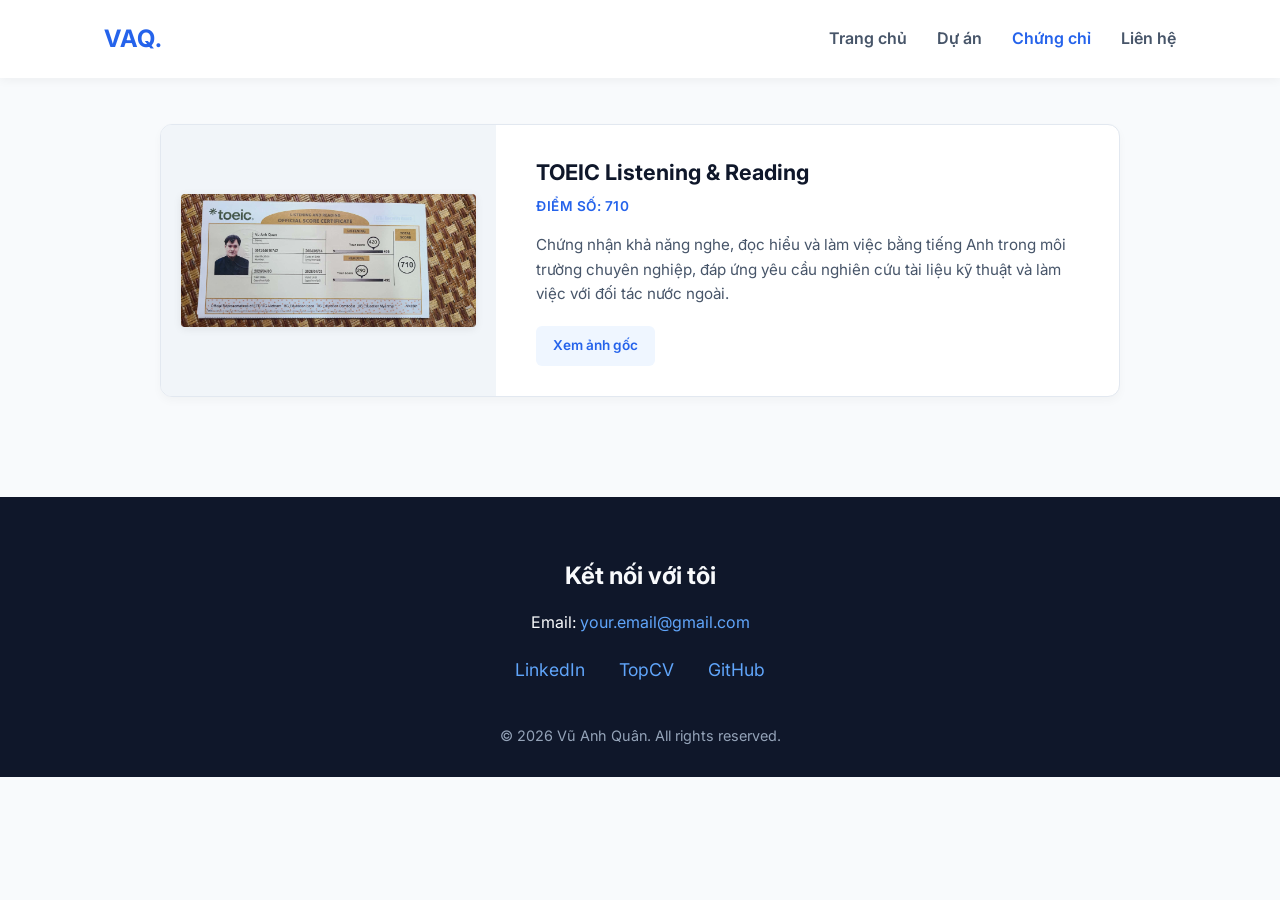
==== certificates.html @ b9911764 "first commiit" ====
<!DOCTYPE html>
<html lang="vi">
<head>
    <meta charset="UTF-8">
    <meta name="viewport" content="width=device-width, initial-scale=1.0">
    <title>Vũ Anh Quân | Chứng chỉ</title>
    <link rel="stylesheet" href="css/style.css">
    <link href="https://fonts.googleapis.com/css2?family=Inter:wght@300;400;600;700&display=swap" rel="stylesheet">
</head>
<body>
    <!-- Thanh điều hướng -->
    <header>
        <nav class="navbar">
            <div class="logo">VAQ.</div>
            <ul class="nav-links">
                <li><a href="index.html">Trang chủ</a></li>
                <li><a href="projects.html">Dự án</a></li>
                <li><a href="certificates.html" class="active">Chứng chỉ</a></li>
                <li><a href="index.html#contact">Liên hệ</a></li>
            </ul>
        </nav>
    </header>

    <!-- Header của trang phụ -->
    <section class="page-header">
        <div class="container">
            <h1>CHỨNG CHỈ & ĐÀO TẠO</h1>
            <p>Quá trình học tập, rèn luyện ngoại ngữ và nâng cao nghiệp vụ chuyên môn.</p>
        </div>
    </section>

    <!-- Danh sách chứng chỉ (Dạng Ngang) -->
    <section class="certificates">
        <div class="container">
            <div class="cert-list">
                
                <!-- Chứng chỉ 1 -->
                <div class="cert-card">
                    <div class="cert-image">
                        <img src="images/Toeic3-4-2026.jfif" alt="Chứng chỉ TOEIC Listening & Reading">
                        <div class="cert-overlay">
                            <a href="images/Toeic3-4-2026.jfif" target="_blank">Xem ảnh gốc</a>
                        </div>
                    </div>
                    <div class="cert-content">
                        <h3>TOEIC Listening & Reading</h3>
                        <p class="cert-issuer">Điểm số: 710</p>
                        <p class="cert-desc">
                            Chứng nhận khả năng nghe, đọc hiểu và làm việc bằng tiếng Anh trong môi trường chuyên nghiệp, 
                            đáp ứng yêu cầu nghiên cứu tài liệu kỹ thuật và làm việc với đối tác nước ngoài.
                        </p>
                        <a href="images/cert-toeic.jpg" target="_blank" class="btn-view">Xem ảnh gốc</a>
                    </div>
                </div>

                
            </div>
        </div>
    </section>

    <!-- Chân trang -->
    <footer id="contact">
        <div class="container">
            <h2>Kết nối với tôi</h2>
            <p>Email: <a href="mailto:your.email@gmail.com">your.email@gmail.com</a></p>
            <div class="social-links">
                <a href="#">LinkedIn</a>
                <a href="#">TopCV</a>
                <a href="#">GitHub</a>
            </div>
            <p class="copyright">© 2026 Vũ Anh Quân. All rights reserved.</p>
        </div>
    </footer>
</body>
</html>
---- css/style.css ----
/* Reset cơ bản */
* {
    margin: 0;
    padding: 0;
    box-sizing: border-box;
    font-family: 'Inter', sans-serif;
}

body {
    background-color: #f8fafc;
    color: #1e293b;
    line-height: 1.6;
}

.container {
    max-width: 1100px;
    margin: 0 auto;
    padding: 0 20px;
}

/* Thanh điều hướng */
header {
    background-color: #ffffff;
    box-shadow: 0 2px 10px rgba(0, 0, 0, 0.05);
    position: fixed;
    width: 100%;
    top: 0;
    z-index: 1000;
}

.navbar {
    display: flex;
    justify-content: space-between;
    align-items: center;
    padding: 20px 5%;
    max-width: 1200px;
    margin: 0 auto;
}

.logo {
    font-size: 24px;
    font-weight: 700;
    color: #2563eb;
    letter-spacing: 1px;
}

.nav-links {
    list-style: none;
    display: flex;
    gap: 30px;
}

.nav-links a {
    text-decoration: none;
    color: #475569;
    font-weight: 600;
    transition: color 0.3s;
}

.nav-links a:hover, .nav-links a.active {
    color: #2563eb;
}

/* Hero Section */
.hero {
    display: flex;
    align-items: center;
    justify-content: space-between;
    padding: 150px 5% 100px;
    max-width: 1200px;
    margin: 0 auto;
    min-height: 80vh;
}

.hero-content {
    flex: 1;
    max-width: 600px;
}

.hero-content h1 {
    font-size: 3rem;
    color: #0f172a;
    margin-bottom: 10px;
}

.hero-content h1 span {
    color: #2563eb;
}

.hero-content h2 {
    font-size: 1.5rem;
    color: #475569;
    font-weight: 400;
    margin-bottom: 20px;
}

.hero-content p {
    font-size: 1.1rem;
    color: #64748b;
    margin-bottom: 30px;
}

.btn {
    padding: 12px 28px;
    border-radius: 6px;
    text-decoration: none;
    font-weight: 600;
    transition: all 0.3s;
    display: inline-block;
}

.btn-primary {
    background-color: #2563eb;
    color: #ffffff;
    margin-right: 15px;
}

.btn-primary:hover {
    background-color: #1d4ed8;
}

.btn-secondary {
    border: 2px solid #2563eb;
    color: #2563eb;
}

.btn-secondary:hover {
    background-color: #eff6ff;
}

.hero-image {
    flex: 1;
    display: flex;
    justify-content: flex-end;
}

.hero-image img {
    width: 350px;
    height: 350px;
    object-fit: cover;
    border-radius: 50%;
    border: 8px solid #ffffff;
    box-shadow: 0 10px 25px rgba(0,0,0,0.1);
}

/* Overview Section */
.overview {
    background-color: #ffffff;
    padding: 80px 0;
}

.overview-grid {
    display: grid;
    grid-template-columns: 1fr 1fr;
    gap: 40px;
}

.card {
    background: #f8fafc;
    padding: 40px;
    border-radius: 12px;
    border: 1px solid #e2e8f0;
}

.card h3 {
    color: #0f172a;
    margin-bottom: 15px;
    font-size: 1.3rem;
}

.card p {
    color: #475569;
}

.skills-tags {
    display: flex;
    flex-wrap: wrap;
    gap: 10px;
    margin-top: 15px;
}

.skills-tags span {
    background: #eff6ff;
    color: #2563eb;
    padding: 6px 14px;
    border-radius: 20px;
    font-size: 0.9rem;
    font-weight: 600;
}

/* Footer */
footer {
    background-color: #0f172a;
    color: #f8fafc;
    text-align: center;
    padding: 60px 20px 30px;
}

footer h2 {
    margin-bottom: 15px;
}

footer a {
    color: #60a5fa;
    text-decoration: none;
}

.social-links {
    margin: 20px 0;
}

.social-links a {
    margin: 0 15px;
    font-size: 1.1rem;
    transition: color 0.3s;
}

.social-links a:hover {
    color: #ffffff;
}

.copyright {
    margin-top: 40px;
    font-size: 0.9rem;
    color: #94a3b8;
}

/* Responsive cơ bản cho Mobile */
@media (max-width: 768px) {
    .hero {
        flex-direction: column;
        text-align: center;
        padding-top: 120px;
    }
    
    .hero-image {
        justify-content: center;
        margin-top: 40px;
    }
    
    .overview-grid {
        grid-template-columns: 1fr;
    }
    
    .nav-links {
        display: none; /* Trong thực tế cần làm menu hamburger cho mobile */
    }
}

/* =========================================
   CẬP NHẬT GIAO DIỆN CHỨNG CHỈ (DẠNG NGANG)
   ========================================= */

.certificates {
    padding: 60px 0 100px;
    background-color: #f8fafc; /* Đổi nhẹ tông nền để thẻ card màu trắng nổi bật lên */
}

/* Container chứa danh sách xếp chồng dọc */
.cert-list {
    display: flex;
    flex-direction: column;
    gap: 30px; /* Khoảng cách giữa các thẻ */
    max-width: 960px; /* Giới hạn độ rộng tối đa để giao diện tập trung, dễ nhìn */
    margin: 0 auto;
}

/* Thẻ Chứng chỉ dạng ngang */
.cert-card {
    background: #ffffff;
    border: 1px solid #e2e8f0;
    border-radius: 12px;
    overflow: hidden;
    display: flex; /* Kích hoạt Flexbox nằm ngang */
    align-items: stretch; /* Đảm bảo chiều cao ảnh bằng chiều cao của phần chữ */
    box-shadow: 0 4px 10px rgba(15, 23, 42, 0.03);
    transition: all 0.3s ease;
}

.cert-card:hover {
    transform: translateY(-4px);
    box-shadow: 0 12px 24px rgba(15, 23, 42, 0.08);
    border-color: #cbd5e1;
}

/* Khối ảnh bên trái */
.cert-image {
    flex: 0 0 35%; /* Chiếm 35% chiều rộng thẻ thay vì cố định một con số pixel */
    min-width: 250px;
    position: relative;
    background-color: #f1f5f9;
    display: flex; /* Dùng flex để căn giữa ảnh bên trong */
    align-items: center;
    justify-content: center;
    padding: 20px; /* Tạo khoảng trống xung quanh, đóng vai trò như một khung tranh */
    overflow: hidden;
}

.cert-image img {
    width: 100%;
    height: auto; /* Chiều cao tự động điều chỉnh theo tỉ lệ gốc của ảnh */
    max-height: 220px; /* Giới hạn chiều cao để thẻ không bị kéo dài quá mức */
    object-fit: contain; /* Hiển thị toàn bộ chứng chỉ, không bị cắt lẹm nội dung */
    display: block;
    transition: transform 0.5s ease;
    border-radius: 4px; /* Bo góc nhẹ cho giống tài liệu thực tế */
    box-shadow: 0 2px 8px rgba(0,0,0,0.08); /* Đổ bóng nhẹ làm nổi bật tờ chứng chỉ */
}

/* Lớp phủ hover trên ảnh (Giữ nguyên hoặc cập nhật lại một chút cho khớp) */
.cert-overlay {
    position: absolute;
    top: 0; left: 0; right: 0; bottom: 0;
    background: rgba(15, 23, 42, 0.5);
    display: flex;
    align-items: center;
    justify-content: center;
    opacity: 0;
    transition: opacity 0.3s ease;
    z-index: 2;
}

.cert-card:hover .cert-overlay {
    opacity: 1;
}

.cert-card:hover .cert-image img {
    transform: scale(1.05);
}

.cert-overlay a {
    color: #ffffff;
    text-decoration: none;
    font-weight: 600;
    padding: 8px 18px;
    border: 2px solid #ffffff;
    border-radius: 6px;
    font-size: 0.9rem;
    transition: all 0.3s;
}

.cert-overlay a:hover {
    background-color: #ffffff;
    color: #2563eb;
}

/* =========================================
   HỖ TRỢ THIẾT BỊ DI ĐỘNG (RESPONSIVE)
   ========================================= */

@media (max-width: 768px) {
    .cert-card {
        flex-direction: column; /* Chuyển về dạng dọc trên mobile */
    }

    .cert-image {
        flex: auto; /* Hủy bỏ giới hạn 35% trên màn hình nhỏ */
        width: 100%;
        padding: 30px 20px; /* Nới lỏng khoảng cách trên dưới cho thoáng */
    }
    
    .cert-image img {
        max-height: 260px; /* Tăng nhẹ giới hạn chiều cao trên mobile để dễ nhìn chữ hơn */
    }

    .cert-content {
        padding: 24px;
    }
}

/* Khối nội dung bên phải */
.cert-content {
    flex: 1;
    padding: 30px 40px;
    display: flex;
    flex-direction: column;
    justify-content: center; /* Căn giữa nội dung theo chiều dọc */
}

.cert-content h3 {
    color: #0f172a;
    font-size: 1.35rem;
    font-weight: 700;
    margin-bottom: 6px;
}

.cert-issuer {
    color: #2563eb;
    font-weight: 600;
    font-size: 0.85rem;
    text-transform: uppercase;
    letter-spacing: 0.5px;
    margin-bottom: 16px;
}

.cert-desc {
    color: #475569;
    font-size: 0.95rem;
    line-height: 1.6;
    margin-bottom: 20px;
}

/* Nút "Xem ảnh gốc" phụ dưới chân mô tả (hữu ích khi hiển thị trên mobile) */
.btn-view {
    align-self: flex-start; /* Không cho nút kéo dài hết hàng */
    font-size: 0.85rem;
    color: #2563eb;
    background-color: #eff6ff;
    padding: 8px 16px;
    border-radius: 6px;
    text-decoration: none;
    font-weight: 600;
    transition: all 0.2s;
    border: 1px solid transparent;
}

.btn-view:hover {
    background-color: #dbeafe;
    border-color: #bfdbfe;
}


/* =========================================
   HỖ TRỢ THIẾT BỊ DI ĐỘNG (RESPONSIVE)
   ========================================= */

@media (max-width: 768px) {
    .cert-card {
        flex-direction: column; /* Chuyển về dạng dọc trên mobile để vừa màn hình */
    }

    .cert-image {
        flex: 0 0 200px; /* Giảm bớt chiều cao ảnh trên mobile */
        width: 100%;
    }

    .cert-content {
        padding: 24px;
    }
}


/* =========================================
   GIAO DIỆN TRANG DỰ ÁN & KINH NGHIỆM
   ========================================= */

.projects-section {
    padding: 60px 0 100px;
    background-color: #f8fafc;
}

.project-list {
    display: flex;
    flex-direction: column;
    gap: 40px;
    max-width: 900px;
    margin: 0 auto;
}

.project-card {
    background: #ffffff;
    border: 1px solid #e2e8f0;
    border-radius: 12px;
    padding: 40px;
    box-shadow: 0 4px 10px rgba(15, 23, 42, 0.02);
    transition: all 0.3s ease;
    border-left: 5px solid #2563eb; /* Đường viền nhấn màu xanh bên trái */
}

.project-card:hover {
    box-shadow: 0 12px 24px rgba(15, 23, 42, 0.08);
    transform: translateX(5px); /* Hiệu ứng trượt nhẹ sang phải khi hover */
}

/* Phần Tiêu đề dự án */
.project-header {
    display: flex;
    justify-content: space-between;
    align-items: flex-start;
    margin-bottom: 20px;
    border-bottom: 1px solid #f1f5f9;
    padding-bottom: 15px;
}

.project-title h3 {
    font-size: 1.5rem;
    color: #0f172a;
    margin-bottom: 5px;
}

.company-name {
    font-size: 1.1rem;
    color: #2563eb;
    font-weight: 600;
}

.project-date {
    background-color: #f1f5f9;
    color: #475569;
    padding: 6px 12px;
    border-radius: 20px;
    font-size: 0.85rem;
    font-weight: 600;
}

/* Phần Nội dung chi tiết */
.project-body p {
    color: #475569;
    font-size: 1rem;
    line-height: 1.7;
    margin-bottom: 15px;
}

.project-highlights {
    list-style-type: none;
    margin-bottom: 25px;
}

.project-highlights li {
    position: relative;
    padding-left: 20px;
    margin-bottom: 8px;
    color: #334155;
    font-size: 0.95rem;
}

.project-highlights li::before {
    content: "▹";
    position: absolute;
    left: 0;
    top: 0;
    color: #2563eb;
    font-weight: bold;
}

/* Phần Thẻ công cụ (Tools/Tags) */
.project-tools {
    display: flex;
    flex-wrap: wrap;
    gap: 10px;
}

.project-tools span {
    background-color: #eff6ff;
    color: #1d4ed8;
    padding: 6px 14px;
    border-radius: 6px;
    font-size: 0.85rem;
    font-weight: 600;
    border: 1px solid #bfdbfe;
}

/* Responsive cho trang Dự án */
@media (max-width: 768px) {
    .project-card {
        padding: 25px;
    }

    .project-header {
        flex-direction: column;
        gap: 10px;
    }

    .project-date {
        align-self: flex-start;
    }
}
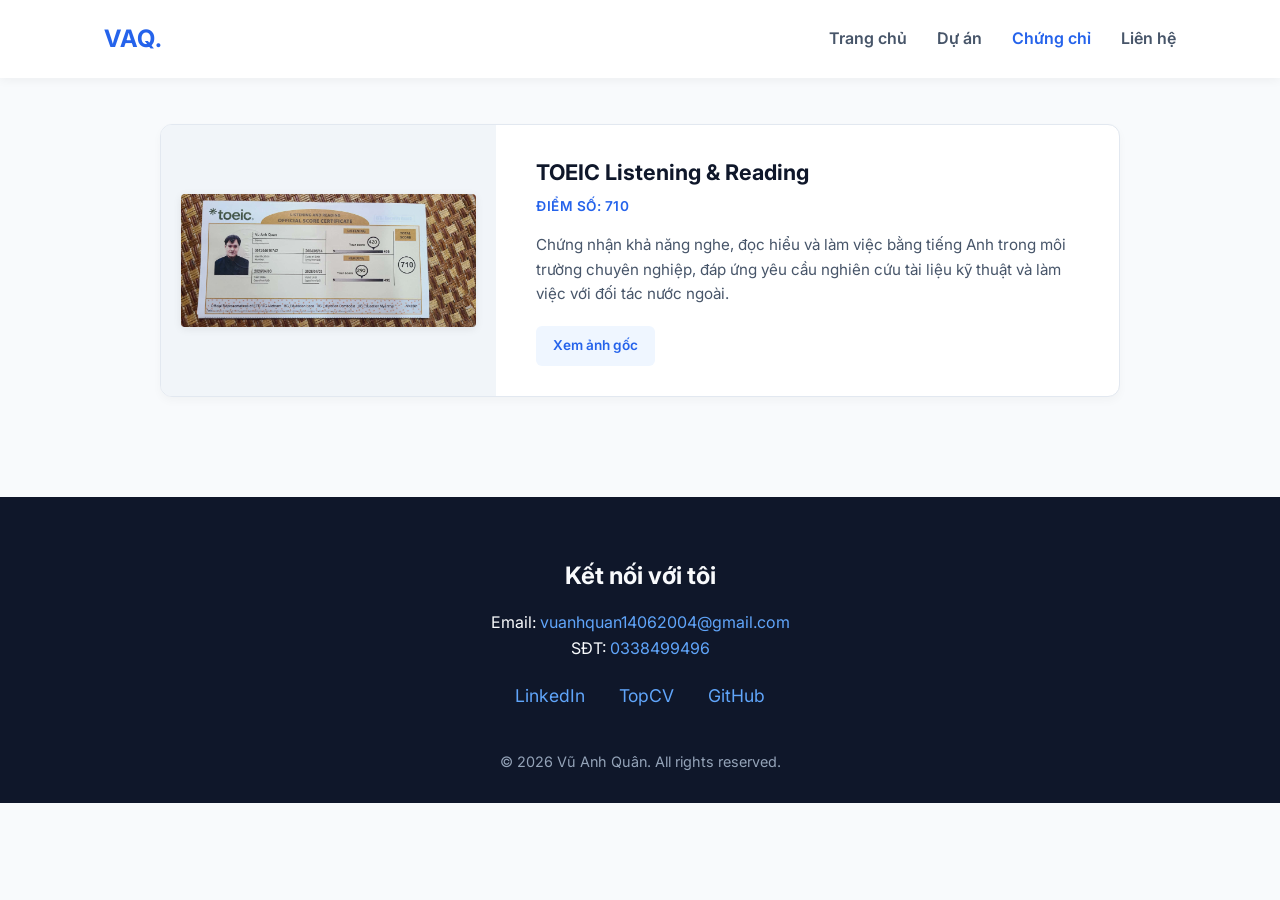
==== commit 5c6b38fa: "update" ====
--- a/certificates.html
+++ b/certificates.html
@@ -37,9 +37,9 @@
                 <!-- Chứng chỉ 1 -->
                 <div class="cert-card">
                     <div class="cert-image">
-                        <img src="images/Toeic3-4-2026.jfif" alt="Chứng chỉ TOEIC Listening & Reading">
+                        <img src="images/Toeic3-4-2026.jpg" alt="Chứng chỉ TOEIC Listening & Reading">
                         <div class="cert-overlay">
-                            <a href="images/Toeic3-4-2026.jfif" target="_blank">Xem ảnh gốc</a>
+                            <a href="images/Toeic3-4-2026.jpg" target="_blank">Xem ảnh gốc</a>
                         </div>
                     </div>
                     <div class="cert-content">
@@ -49,7 +49,7 @@
                             Chứng nhận khả năng nghe, đọc hiểu và làm việc bằng tiếng Anh trong môi trường chuyên nghiệp, 
                             đáp ứng yêu cầu nghiên cứu tài liệu kỹ thuật và làm việc với đối tác nước ngoài.
                         </p>
-                        <a href="images/cert-toeic.jpg" target="_blank" class="btn-view">Xem ảnh gốc</a>
+                        <a href="images/Toeic3-4-2026.jpg" target="_blank" class="btn-view">Xem ảnh gốc</a>
                     </div>
                 </div>
 
@@ -62,7 +62,8 @@
     <footer id="contact">
         <div class="container">
             <h2>Kết nối với tôi</h2>
-            <p>Email: <a href="mailto:your.email@gmail.com">your.email@gmail.com</a></p>
+            <p>Email: <a href="mailto:vuanhquan14062004@gmail.com">vuanhquan14062004@gmail.com</a></p>
+            <p>SĐT: <a href="#">0338499496</a></p>
             <div class="social-links">
                 <a href="#">LinkedIn</a>
                 <a href="#">TopCV</a>
--- a/css/style.css
+++ b/css/style.css
@@ -74,13 +74,14 @@
 
 .hero-content {
     flex: 1;
-    max-width: 600px;
+    max-width: 750px; /* Tăng không gian hiển thị của vùng chữ từ 600px lên 750px */
 }
 
 .hero-content h1 {
-    font-size: 3rem;
+    font-size: 2.8rem; /* Giảm nhẹ cỡ chữ một chút */
     color: #0f172a;
     margin-bottom: 10px;
+    white-space: nowrap; /* Bắt buộc toàn bộ tiêu đề nằm trên 1 dòng ở máy tính */
 }
 
 .hero-content h1 span {
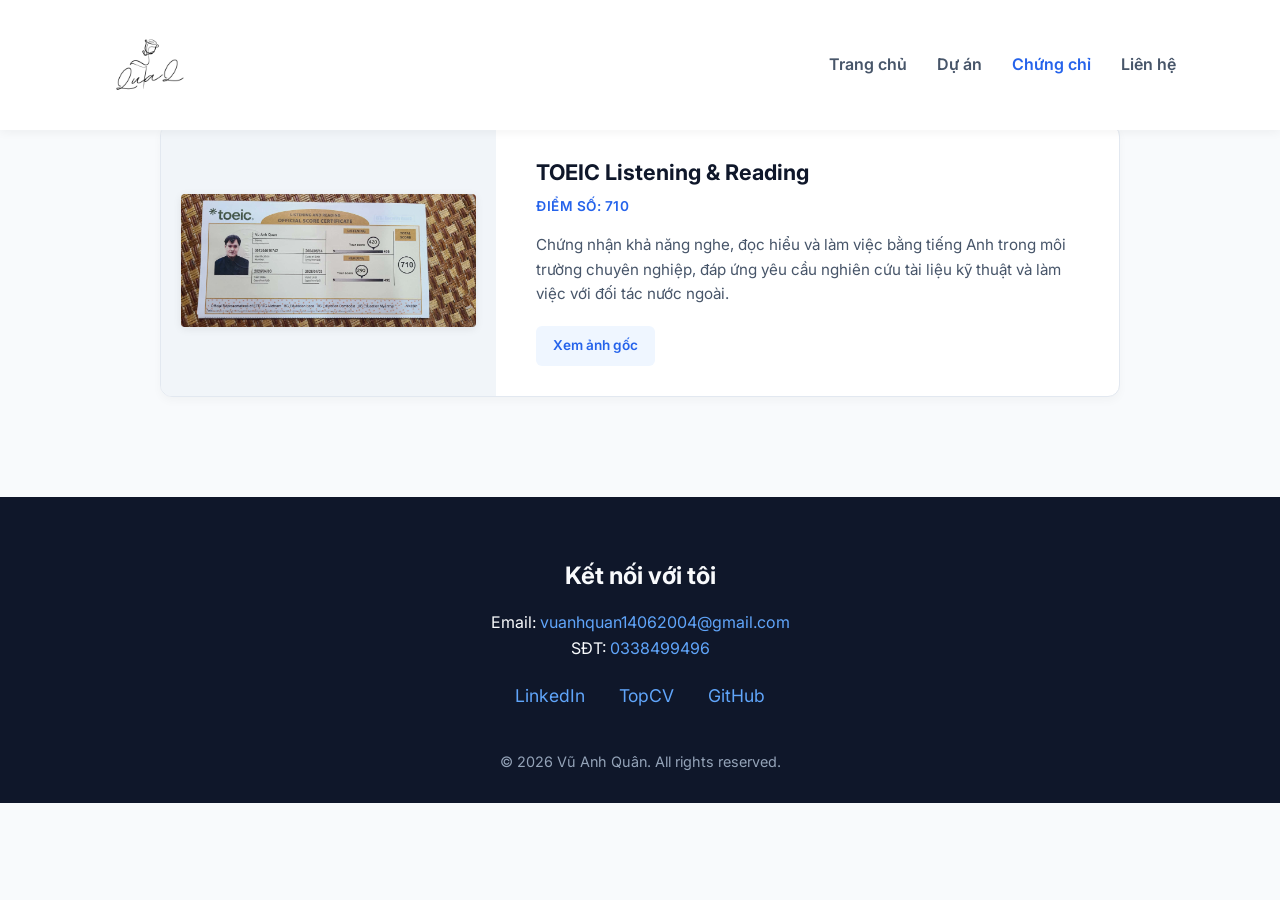
==== commit fc84630e: "update" ====
--- a/certificates.html
+++ b/certificates.html
@@ -11,7 +11,7 @@
     <!-- Thanh điều hướng -->
     <header>
         <nav class="navbar">
-            <div class="logo">VAQ.</div>
+            <a href="index.html" class="logo"><img src="images/QuaN.jpg" alt="VAQ Logo"></a>
             <ul class="nav-links">
                 <li><a href="index.html">Trang chủ</a></li>
                 <li><a href="projects.html">Dự án</a></li>
--- a/css/style.css
+++ b/css/style.css
@@ -38,10 +38,14 @@
 }
 
 .logo {
-    font-size: 24px;
-    font-weight: 700;
-    color: #2563eb;
-    letter-spacing: 1px;
+    display: flex;
+    align-items: center;
+}
+
+.logo img {
+    height: 90px; /* Bạn có thể tăng giảm thông số này để chỉnh độ to nhỏ của logo */
+    width: auto;
+    object-fit: contain;
 }
 
 .nav-links {
@@ -228,10 +232,40 @@
 
 /* Responsive cơ bản cho Mobile */
 @media (max-width: 768px) {
+    /* --- PHẦN 1: CẬP NHẬT LẠI NAVBAR CHO MOBILE --- */
+    .navbar {
+        flex-direction: column; /* Đẩy Logo lên trên, Menu xuống dưới */
+        padding: 15px 5% 10px;
+    }
+    
+    .nav-links {
+        display: flex; /* Thay thế cho thuộc tính display: none cũ */
+        gap: 20px;
+        margin-top: 15px;
+        justify-content: center;
+        flex-wrap: wrap; /* Tự động xuống dòng nếu màn hình điện thoại quá hẹp */
+    }
+    
+    .nav-links a {
+        font-size: 0.95rem; /* Thu nhỏ chữ menu lại một chút cho cân đối */
+    }
+
+    /* --- PHẦN 2: TĂNG KHOẢNG CÁCH TRÁNH BỊ NAVBAR ĐÈ LÊN NỘI DUNG --- */
+    /* Do navbar ở mobile giờ đã cao hơn, cần đẩy các phần nội dung đầu trang xuống */
     .hero {
         flex-direction: column;
         text-align: center;
-        padding-top: 120px;
+        padding-top: 160px; /* Tăng từ 120px lên 160px */
+    }
+
+    .page-header {
+        padding-top: 140px;
+    }
+
+    /* --- PHẦN 3: CÁC CẤU HÌNH CŨ (GIỮ NGUYÊN) --- */
+    .hero-content h1 {
+        white-space: normal;
+        font-size: 2.2rem;
     }
     
     .hero-image {
@@ -242,10 +276,8 @@
     .overview-grid {
         grid-template-columns: 1fr;
     }
-    
-    .nav-links {
-        display: none; /* Trong thực tế cần làm menu hamburger cho mobile */
-    }
+
+    /* ... Giữ nguyên các CSS mobile khác của chứng chỉ, dự án đang có ở bên dưới ... */
 }
 
 /* =========================================
